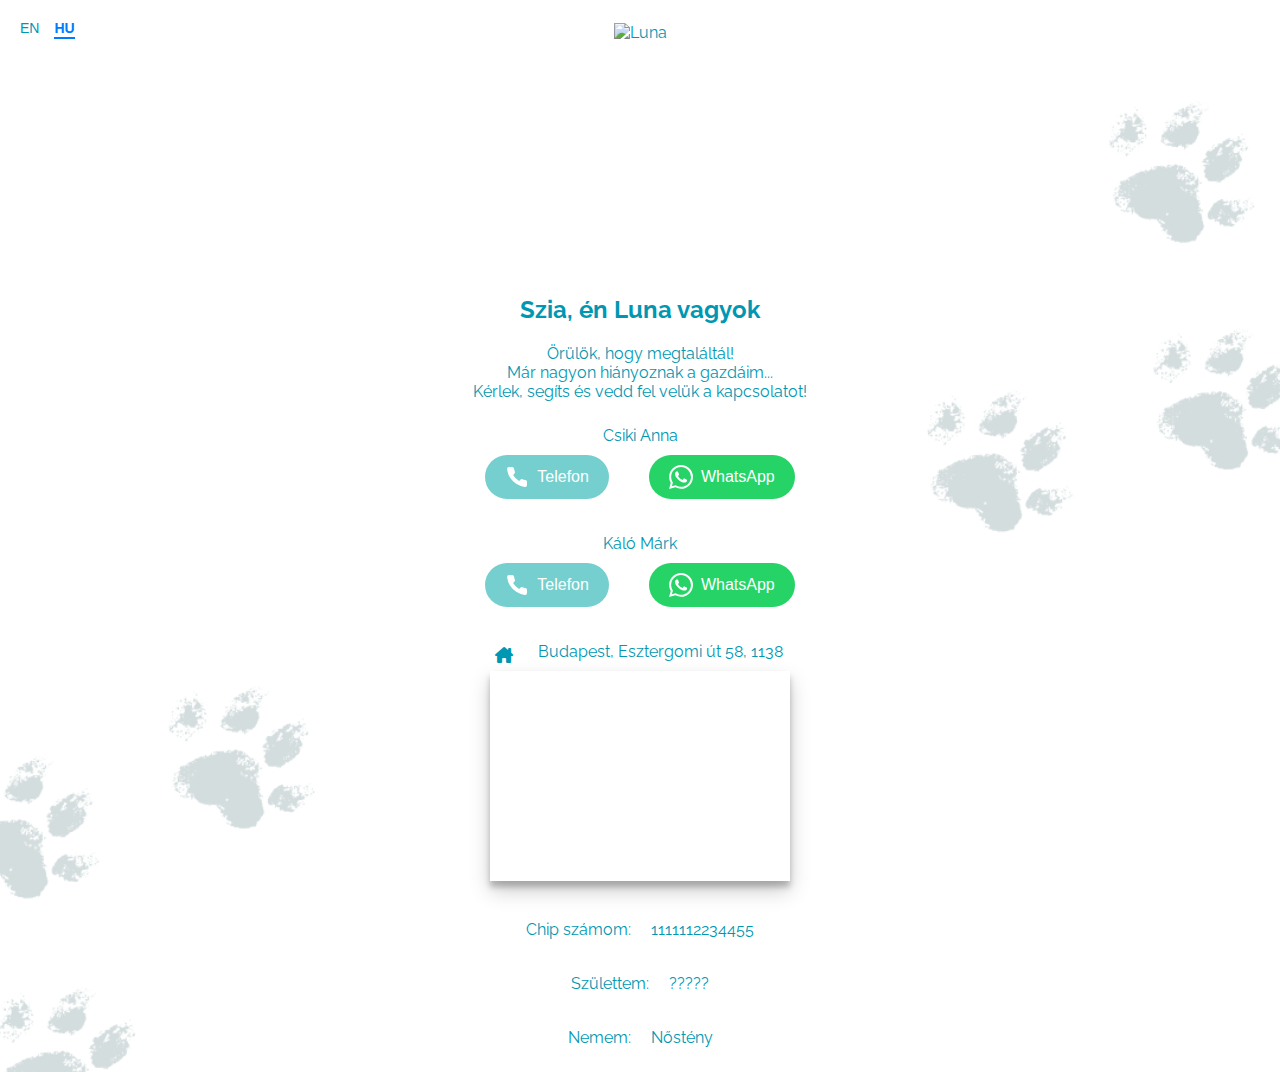
==== luna/index.html @ 6eab785d "Added Luna" ====
<!DOCTYPE html>
<html lang="hu">
<head>
    <meta charset="UTF-8"/>
    <meta http-equiv="X-UA-Compatible" content="IE=edge"/>
    <link rel="stylesheet" href="https://cdnjs.cloudflare.com/ajax/libs/font-awesome/6.4.0/css/all.min.css">
    <meta name="viewport" content="width=device-width, initial-scale=1.0"/>
    <meta name="format-detection" content="telephone=no"/>
    <title>Luna</title>
    <link rel="icon" type="image/x-icon" href="../images/paw.png">
    <link rel="stylesheet" href="../style.css"/>
    <script src="../app.js" defer></script>
</head>
<body>
    <div class="language-selector">
        <span id="enLang" class="language-option" onclick="setLanguage('en')">En</span>
        <span id="huLang" class="language-option active" onclick="setLanguage('hu')">Hu</span>
    </div>
    <div class="photo-container">
        <img class="photo" src="../images/luna.png" alt="Luna">
    </div>
    <div class="text">
        <h2 data-en="Hi, it's Luna" data-hu="Szia, én Luna vagyok">Szia, én Luna vagyok</h2>
        <div data-en="I'm glad you found me" data-hu="Örülök, hogy megtaláltál!">Örülök, hogy megtaláltál!</div>
        <div data-en="I miss my owners very much..." data-hu="Már nagyon hiányoznak a gazdáim...">Már nagyon hiányoznak a gazdáim...</div>
        <div data-en="Please help me and contact them" data-hu="Kérlek, segíts és vedd fel velük a kapcsolatot!">Kérlek, segíts és vedd fel velük a kapcsolatot!</div>
    </div>
    <div class="info">
        <div class="mum">
            <div class="name" data-en="Mum (Anna Csiki)" data-hu="Csiki Anna">Csiki Anna</div>
            <div class="details">
                <a aria-label="Call now" class="phone-button" href="tel:+36209457984" target="_blank"
                   rel="noopener noreferrer">
                    <svg class="whatsapp-icon" xmlns="http://www.w3.org/2000/svg" viewBox="0 0 24 24" fill="white">
                        <path d="M22 16.92v3a2 2 0 0 1-2.18 2 19.79 19.79 0 0 1-8.63-3.07 19.5 19.5 0 0 1-6-6 19.79 19.79 0 0 1-3.07-8.67A2 2 0 0 1 4.11 2h3a2 2 0 0 1 2 1.72 12.84 12.84 0 0 0 .7 2.81 2 2 0 0 1-.45 2.11L8.09 9.91a16 16 0 0 0 6 6l1.27-1.27a2 2 0 0 1 2.11-.45 12.84 12.84 0 0 0 2.81.7A2 2 0 0 1 22 16.92z"></path>
                    </svg>
                    <div data-en="Phone" data-hu="Telefon">Telefon</div>
                </a>

                <a href="https://wa.me/36209457984" class="whatsapp-button" target="_blank"
                   rel="noopener noreferrer" aria-label="Contact on WhatsApp">
                    <svg class="whatsapp-icon" xmlns="http://www.w3.org/2000/svg" viewBox="0 0 24 24" fill="white">
                        <path d="M17.472 14.382c-.297-.149-1.758-.867-2.03-.967-.273-.099-.471-.148-.67.15-.197.297-.767.966-.94 1.164-.173.199-.347.223-.644.075-.297-.15-1.255-.463-2.39-1.475-.883-.788-1.48-1.761-1.653-2.059-.173-.297-.018-.458.13-.606.134-.133.298-.347.446-.52.149-.174.198-.298.298-.497.099-.198.05-.371-.025-.52-.075-.149-.669-1.612-.916-2.207-.242-.579-.487-.5-.669-.51-.173-.008-.371-.01-.57-.01-.198 0-.52.074-.792.372-.272.297-1.04 1.016-1.04 2.479 0 1.462 1.065 2.875 1.213 3.074.149.198 2.096 3.2 5.077 4.487.709.306 1.262.489 1.694.625.712.227 1.36.195 1.871.118.571-.085 1.758-.719 2.006-1.413.248-.694.248-1.289.173-1.413-.074-.124-.272-.198-.57-.347m-5.421 7.403h-.004a9.87 9.87 0 01-5.031-1.378l-.361-.214-3.741.982.998-3.648-.235-.374a9.86 9.86 0 01-1.51-5.26c.001-5.45 4.436-9.884 9.888-9.884 2.64 0 5.122 1.03 6.988 2.898a9.825 9.825 0 012.893 6.994c-.003 5.45-4.437 9.884-9.885 9.884m8.413-18.297A11.815 11.815 0 0012.05 0C5.495 0 .16 5.335.157 11.892c0 2.096.547 4.142 1.588 5.945L.057 24l6.305-1.654a11.882 11.882 0 005.683 1.448h.005c6.554 0 11.89-5.335 11.893-11.893a11.821 11.821 0 00-3.48-8.413z"/>
                    </svg>
                    WhatsApp
                </a>
            </div>
        </div>

        <div class="dad">
            <div class="name" data-en="Dad (Márk Káló)" data-hu="Káló Márk">Káló Márk</div>
            <div class="details">
                <a aria-label="Call now" class="phone-button" href="tel:+36304920288" target="_blank"
                   rel="noopener noreferrer">
                    <svg class="phone-icon" xmlns="http://www.w3.org/2000/svg" viewBox="0 0 24 24" fill="white">
                        <path d="M22 16.92v3a2 2 0 0 1-2.18 2 19.79 19.79 0 0 1-8.63-3.07 19.5 19.5 0 0 1-6-6 19.79 19.79 0 0 1-3.07-8.67A2 2 0 0 1 4.11 2h3a2 2 0 0 1 2 1.72 12.84 12.84 0 0 0 .7 2.81 2 2 0 0 1-.45 2.11L8.09 9.91a16 16 0 0 0 6 6l1.27-1.27a2 2 0 0 1 2.11-.45 12.84 12.84 0 0 0 2.81.7A2 2 0 0 1 22 16.92z"></path>
                    </svg>
                    <div data-en="Phone" data-hu="Telefon">Telefon</div>
                </a>

                <a href="https://wa.me/36304920288" class="whatsapp-button" target="_blank"
                   rel="noopener noreferrer" aria-label="Contact on WhatsApp">
                    <svg class="whatsapp-icon" xmlns="http://www.w3.org/2000/svg" viewBox="0 0 24 24" fill="white">
                        <path d="M17.472 14.382c-.297-.149-1.758-.867-2.03-.967-.273-.099-.471-.148-.67.15-.197.297-.767.966-.94 1.164-.173.199-.347.223-.644.075-.297-.15-1.255-.463-2.39-1.475-.883-.788-1.48-1.761-1.653-2.059-.173-.297-.018-.458.13-.606.134-.133.298-.347.446-.52.149-.174.198-.298.298-.497.099-.198.05-.371-.025-.52-.075-.149-.669-1.612-.916-2.207-.242-.579-.487-.5-.669-.51-.173-.008-.371-.01-.57-.01-.198 0-.52.074-.792.372-.272.297-1.04 1.016-1.04 2.479 0 1.462 1.065 2.875 1.213 3.074.149.198 2.096 3.2 5.077 4.487.709.306 1.262.489 1.694.625.712.227 1.36.195 1.871.118.571-.085 1.758-.719 2.006-1.413.248-.694.248-1.289.173-1.413-.074-.124-.272-.198-.57-.347m-5.421 7.403h-.004a9.87 9.87 0 01-5.031-1.378l-.361-.214-3.741.982.998-3.648-.235-.374a9.86 9.86 0 01-1.51-5.26c.001-5.45 4.436-9.884 9.888-9.884 2.64 0 5.122 1.03 6.988 2.898a9.825 9.825 0 012.893 6.994c-.003 5.45-4.437 9.884-9.885 9.884m8.413-18.297A11.815 11.815 0 0012.05 0C5.495 0 .16 5.335.157 11.892c0 2.096.547 4.142 1.588 5.945L.057 24l6.305-1.654a11.882 11.882 0 005.683 1.448h.005c6.554 0 11.89-5.335 11.893-11.893a11.821 11.821 0 00-3.48-8.413z"/>
                    </svg>
                    WhatsApp
                </a>
            </div>
        </div>

        <div>
            <div class="home">
                <div class="icon"><i class="fa-solid fa-house-chimney"></i></div>
                <div class="data">
                    <div class="address">Budapest, Esztergomi út 58, 1138</div>
                </div>
            </div>
            <div class="map">
                <iframe src="https://www.google.com/maps/embed?pb=!1m18!1m12!1m3!1d1346.7997616339726!2d19.06323073895965!3d47.53665930360541!2m3!1f0!2f0!3f0!3m2!1i1024!2i768!4f13.1!3m3!1m2!1s0x4741dbe83d8b1acb%3A0x47f24893e89f5689!2sBudapest%2C%20Esztergomi%20%C3%BAt%2058%2C%201138!5e0!3m2!1shu!2shu!4v1724921748507!5m2!1shu!2shu"
                        width="400" height="300" style="border:0;" allowfullscreen="" loading="lazy"
                        referrerpolicy="no-referrer-when-downgrade"></iframe>
            </div>
        </div>

        <div class="detail">
            <div data-en="My chip number:" data-hu="Chip számom:">Chip számom:</div>
            <div>1111112234455</div>
        </div>
        <div class="detail">
            <div data-en="Date of birth:" data-hu="Születtem:">Születtem:</div>
            <div>?????</div>
        </div>
        <div class="detail">
            <div data-en="Gender:" data-hu="Nemem:">Nemem:</div>
            <div data-en="Female" data-hu="Nőstény">Nőstény</div>
        </div>

    </div>
</body>
</html>
---- style.css ----
@import url('https://fonts.googleapis.com/css2?family=Raleway&display=swap');

html,
body {
    height: 100%;
    margin: 0;
    font-size: 16px;
    font-family: 'Raleway', sans-serif;
    font-weight: 400;
    color: #0097b2;
    scroll-behavior: smooth;
}

body {
    background-image: url("images/background.png");
    background-repeat: no-repeat;
    background-size: 100%;
}

.language-selector {
    display: flex;
    gap: 15px;
    font-family: Arial, sans-serif;
    margin: 20px 0 0 20px;

    .language-option {
        cursor: pointer;
        font-size: 14px;
        text-transform: uppercase;
        transition: all 0.3s ease;
        position: relative;
    }

    .language-option:hover {
        color: #007bff;
    }

    .language-option.active {
        color: #007bff;
        font-weight: bold;
    }

    .language-option.active::after {
        content: '';
        position: absolute;
        bottom: -3px;
        left: 0;
        width: 100%;
        height: 2px;
        background-color: #007bff;
    }
}

.photo-container {
    display: flex;
    justify-content: center;
    margin-top: -13px;

    .photo {
        height: 28vh;
    }
}

.text {
    display: flex;
    flex-direction: column;
    align-items: center;
    text-align: center;
}

.info {
    padding: 25px;
    display: flex;
    flex-direction: column;
    gap: 35px;
    align-items: center;

    .details {
        display: flex;
        flex-wrap: wrap;
        justify-content: center;
        align-items: center;
        gap: 40px;
        margin-top: 10px;
    }

    .name {
        text-align: center;
    }

    .home {
        display: flex;
        gap: 20px;

        .address {
            margin-bottom: 10px;
        }
    }

    iframe {
        box-shadow: rgba(0, 0, 0, 0.19) 0 10px 20px, rgba(0, 0, 0, 0.23) 0 6px 6px;
        height: 210px;
        width: 300px;
        border: 0;
    }

    i {
        padding: 5px;
    }
}

.phone-button {
    display: inline-flex;
    align-items: center;
    padding: 10px 20px;
    color: #fff;
    background-color: #75cfcf;
    text-decoration: none;
    font-family: Arial, sans-serif;
    font-size: 16px;
    border-radius: 24px;
    transition: background-color 0.3s ease;

}

.phone-button:hover,
.phone-button:focus {
    background-color: #05d0d0;
    transform: translateY(-2px);
    box-shadow: 0 6px 8px rgba(0, 0, 0, 0.15);
    outline: none;
}

.phone-button:active {
    transform: translateY(0);
    box-shadow: 0 2px 4px rgba(0, 0, 0, 0.1);
}

.phone-button:focus-visible {
    outline: 3px solid #003366;
    outline-offset: 2px;
}

.whatsapp-button {
    display: inline-flex;
    align-items: center;
    padding: 10px 20px;
    background-color: #25D366;
    color: white;
    text-decoration: none;
    font-family: Arial, sans-serif;
    font-size: 16px;
    border-radius: 24px;
    transition: background-color 0.3s ease;
}

.whatsapp-button:hover,
.whatsapp-button:focus {
    background-color: #128C7E;
    transform: translateY(-2px);
    box-shadow: 0 6px 8px rgba(0, 0, 0, 0.15);
    outline: none;
}

.whatsapp-button:focus-visible  {
    outline: 3px solid #075E54;
    outline-offset: 2px;
}

.whatsapp-icon,
.phone-icon {
    width: 24px;
    height: 24px;
    margin-right: 8px;
}


.detail {
    display: flex;
    gap: 20px;
}
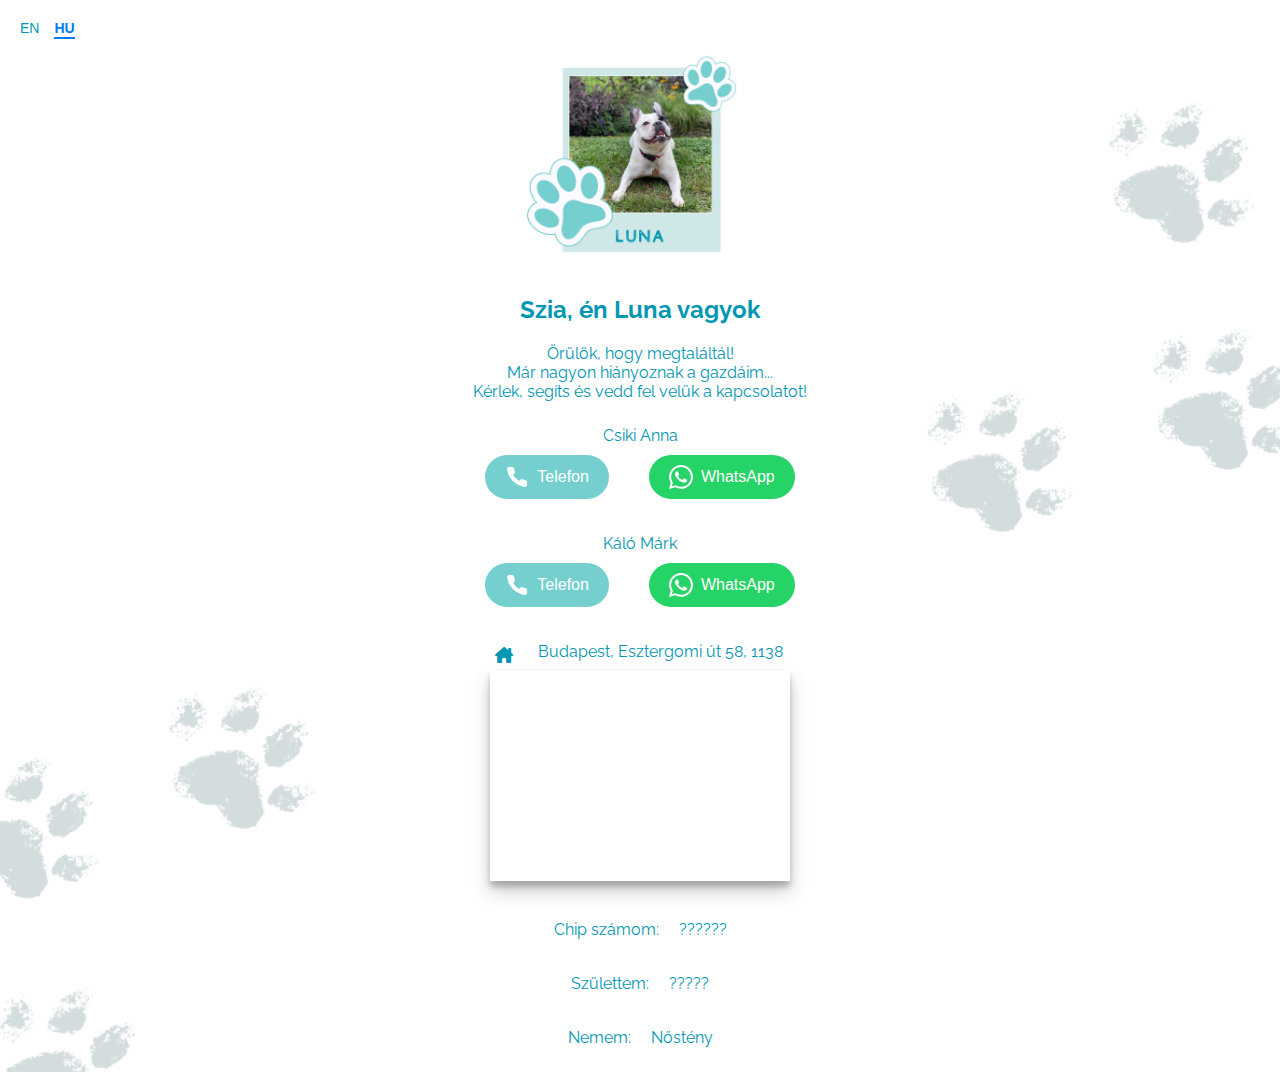
==== commit 50ba0eb8: "Add files via upload" ====
--- a/luna/index.html
+++ b/luna/index.html
@@ -27,7 +27,7 @@
     </div>
     <div class="info">
         <div class="mum">
-            <div class="name" data-en="Mum (Anna Csiki)" data-hu="Csiki Anna">Csiki Anna</div>
+            <div class="name" data-en="Mom (Anna Csiki)" data-hu="Csiki Anna">Csiki Anna</div>
             <div class="details">
                 <a aria-label="Call now" class="phone-button" href="tel:+36209457984" target="_blank"
                    rel="noopener noreferrer">
@@ -84,7 +84,7 @@
 
         <div class="detail">
             <div data-en="My chip number:" data-hu="Chip számom:">Chip számom:</div>
-            <div>1111112234455</div>
+            <div>??????</div>
         </div>
         <div class="detail">
             <div data-en="Date of birth:" data-hu="Születtem:">Születtem:</div>
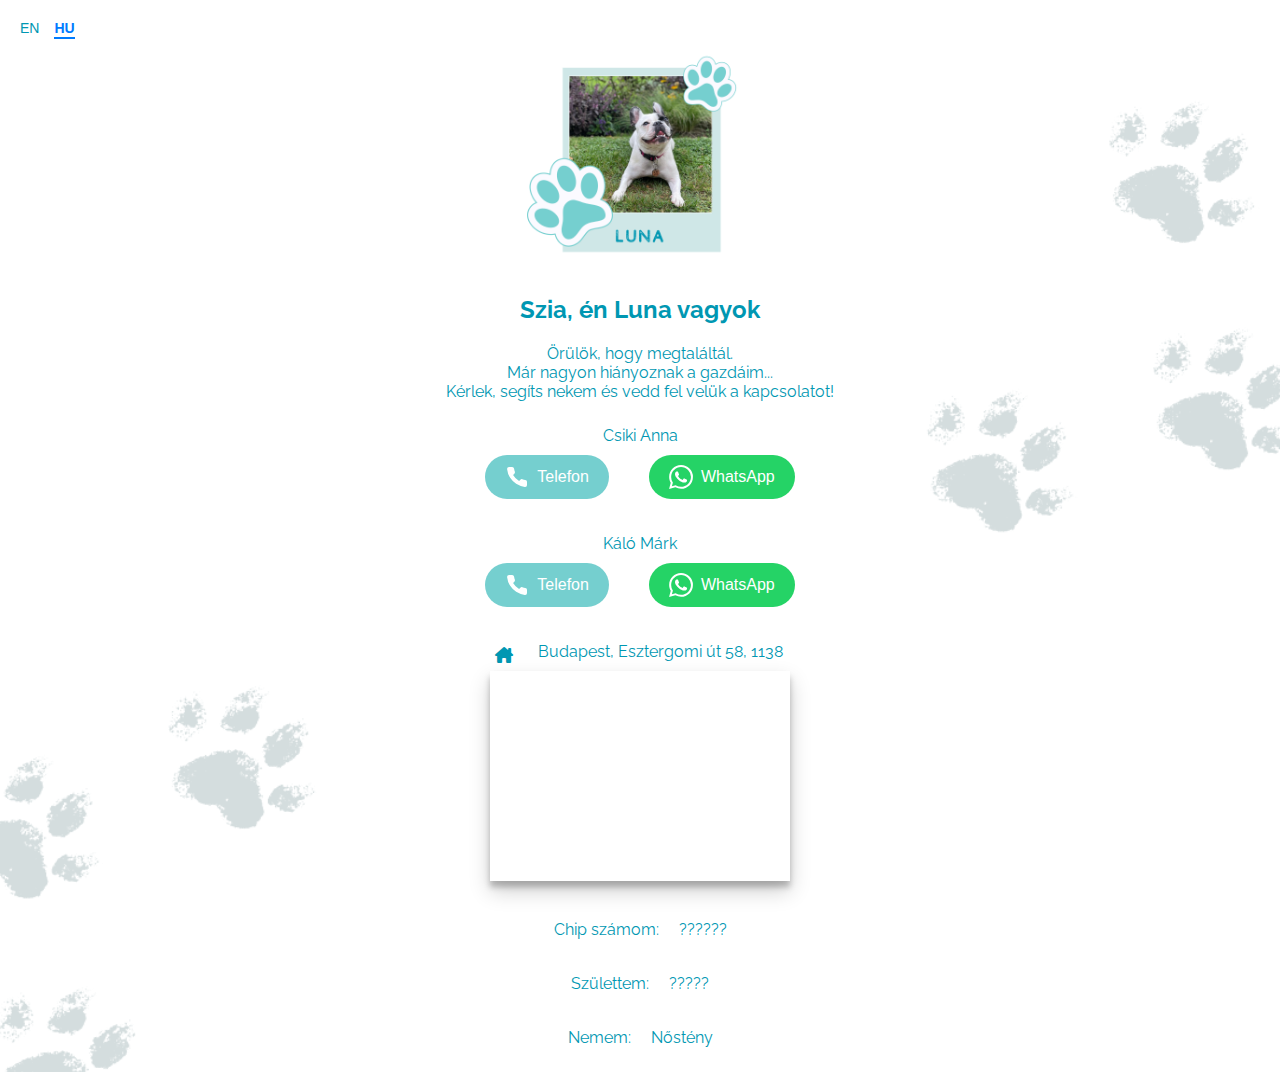
==== commit 430e8920: "Add files via upload" ====
--- a/luna/index.html
+++ b/luna/index.html
@@ -20,10 +20,10 @@
         <img class="photo" src="../images/luna.png" alt="Luna">
     </div>
     <div class="text">
-        <h2 data-en="Hi, it's Luna" data-hu="Szia, én Luna vagyok">Szia, én Luna vagyok</h2>
-        <div data-en="I'm glad you found me" data-hu="Örülök, hogy megtaláltál!">Örülök, hogy megtaláltál!</div>
-        <div data-en="I miss my owners very much..." data-hu="Már nagyon hiányoznak a gazdáim...">Már nagyon hiányoznak a gazdáim...</div>
-        <div data-en="Please help me and contact them" data-hu="Kérlek, segíts és vedd fel velük a kapcsolatot!">Kérlek, segíts és vedd fel velük a kapcsolatot!</div>
+        <h2 data-en="Hi, it's Luna" data-hu="Szia, én Luna vagyok!">Szia, én Luna vagyok</h2>
+        <div data-en="I'm glad you found me." data-hu="Örülök, hogy megtaláltál.">Örülök, hogy megtaláltál.</div>
+        <div data-en="I've wandered a bit too far from home and miss my family." data-hu="Már nagyon hiányoznak a gazdáim...">Már nagyon hiányoznak a gazdáim...</div>
+        <div data-en="Could you please help me get back to them? Please contact them" data-hu="Kérlek, segíts nekem és vedd fel velük a kapcsolatot!">Kérlek, segíts nekem és vedd fel velük a kapcsolatot!</div>
     </div>
     <div class="info">
         <div class="mum">
